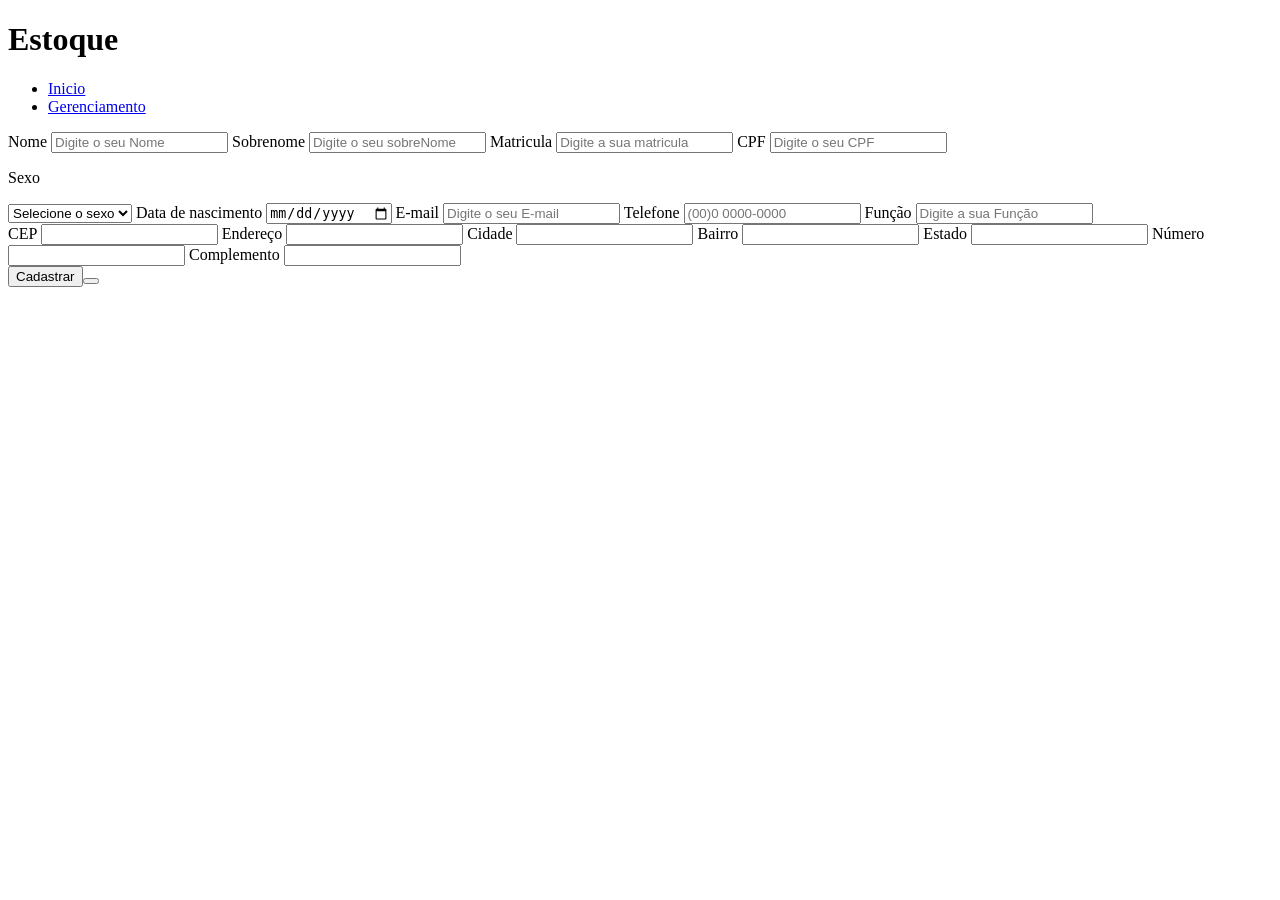
==== src/main/webapp/pages/cadastro.html @ 98a8aa47 "Dashboard cadastro e Cep" ====
<!DOCTYPE html>
<html>
    <head>
        <link rel="stylesheet" href="../css/reset.css"/>
        <link rel="stylesheet" href="../css/cores.css"/>
        <link rel="stylesheet" href="../css/cadastro.css"/>
        <meta charset="UTF-8">
        <meta name="viewport" content="width=device-width, initial-scale=1.0">
        <title>Cadastro</title>

    </head>
    <body>
         <header id="header">
            <h1 id="tituloCadastro">Estoque</h1>
            <nav>
                <ul>
                    <li><a href="#">Inicio</a></li>
                    <li><a href="#">Gerenciamento</a></li>
                </ul>
            </nav>
        </header>
        <main id="main" >
            <form action="/cadastro" method="POST">
                <div class="container">
                    <div class="dadosPessoais">
                        <label for="nameFirst">Nome</label>
                        <input type="text" name="nameFirst" id="nameFirst" placeholder="Digite o seu Nome" />
                        <label for="sobreNome">Sobrenome</label>
                        <input type="text" name="sobreNome" id="sobreNome" placeholder="Digite o seu sobreNome" />
                        <label for="matricula">Matricula</label>
                        <input type="text" name="matricula" id="matricula" placeholder="Digite a sua matricula" />
                        <label for="cpf">CPF</label>
                        <input type="text" name="cpf" id="cpf" placeholder="Digite o seu CPF" />
                        <p>Sexo</p>
                        <select>
                            <option value="">Selecione o sexo</option>
                            <option value="1">Masculino</option>
                            <option value="2">Feminino</option>
                        </select>
                        <label for="dtaNascimento">Data de nascimento</label>
                        <input type="date" name="dtaNascimento" id="dtaNascimento" />
                        <label for="email">E-mail</label>
                        <input type="email" name="email" id="email" placeholder="Digite o seu E-mail"/>
                        <label for="telefone">Telefone</label>
                        <input type="tel" name="telefone" placeholder="(00)0 0000-0000"/>
                        <label for="funcao">Função</label>
                        <input type="text" name="funcao" placeholder="Digite a sua Função"/>
                    </div>
                    <div class="containerEndereco">
                        <label for="cep">CEP</label>
                        <input type="text" name="cep" id="cep"  />
                        <label for="endereco">Endereço</label>
                        <input type="text" name="endereco" id="endereco" />
                        <label for="cidade">Cidade</label>
                        <input type="text" name="cidade" id="cidade" />
                        <label for="bairro">Bairro</label>
                        <input type="text" name="bairro" id="bairro" />
                        <label for="estado">Estado</label>
                        <input type="text" name="estado" id="estado" />
                        <label for="numero">Número</label>
                        <input type="text" name="numero" id="numero" />
                        <label for="complemento">Complemento</label>
                        <input type="text" name="complemento" id="complemento" />
                    <div/>
                    <div class="btn">
                        <button type="submit">Cadastrar<button/>
                            
                    <div/>
                </div>
            </form>
        </main>
    </body>
</html>
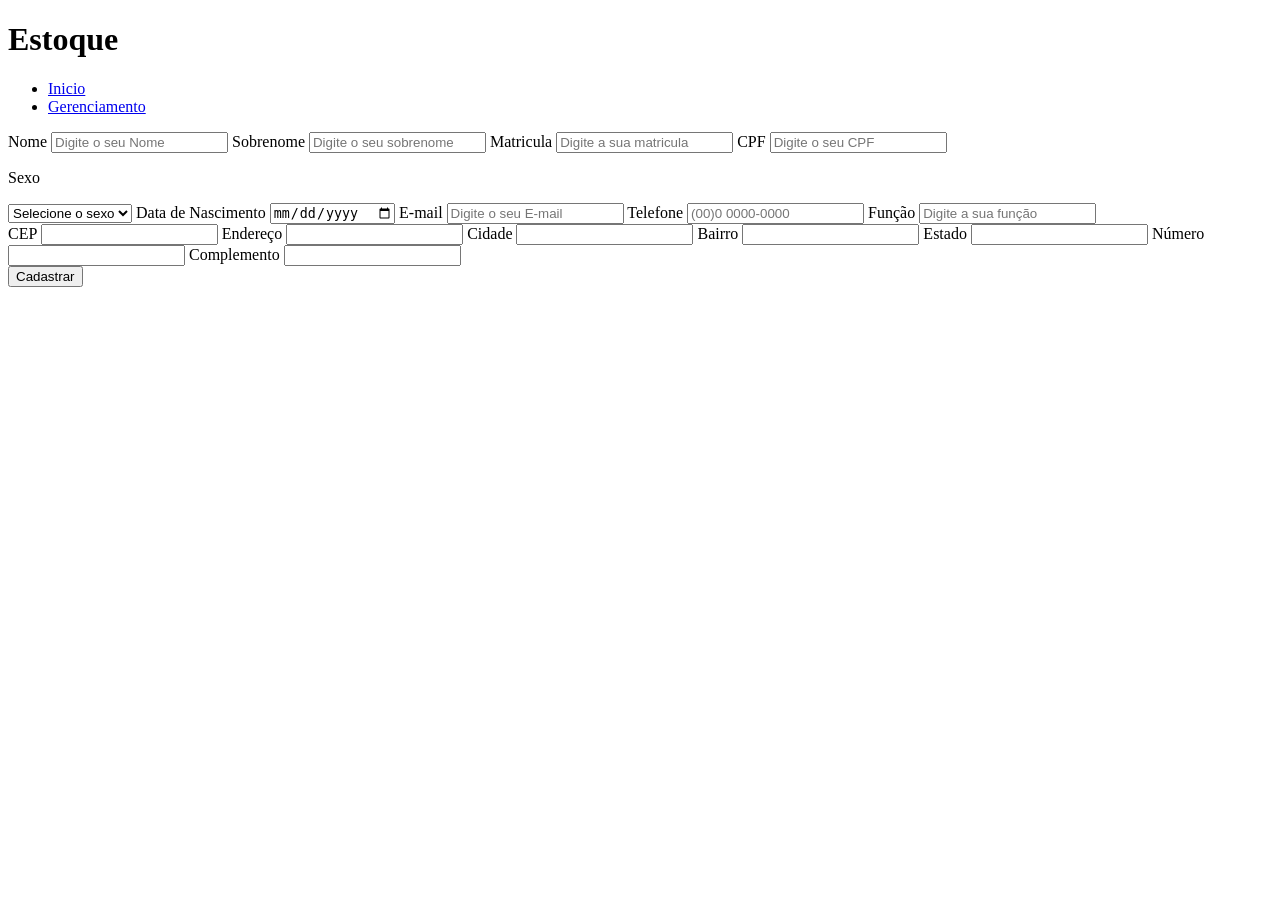
==== commit f7b3609a: "completou o cep" ====
--- a/src/main/webapp/pages/cadastro.html
+++ b/src/main/webapp/pages/cadastro.html
@@ -1,13 +1,12 @@
 <!DOCTYPE html>
 <html>
     <head>
-        <link rel="stylesheet" href="../css/reset.css"/>
-        <link rel="stylesheet" href="../css/cores.css"/>
-        <link rel="stylesheet" href="../css/cadastro.css"/>
         <meta charset="UTF-8">
         <meta name="viewport" content="width=device-width, initial-scale=1.0">
+        <link rel="stylesheet" href="../css/reset.css"/>
+        <link rel="stylesheet" href="../css/color.css"/>
+        <link rel="stylesheet" href="../css/cadastro.css">
         <title>Cadastro</title>
-
     </head>
     <body>
          <header id="header">
@@ -26,25 +25,25 @@
                         <label for="nameFirst">Nome</label>
                         <input type="text" name="nameFirst" id="nameFirst" placeholder="Digite o seu Nome" />
                         <label for="sobreNome">Sobrenome</label>
-                        <input type="text" name="sobreNome" id="sobreNome" placeholder="Digite o seu sobreNome" />
+                        <input type="text" name="sobreNome" id="sobreNome" placeholder="Digite o seu sobrenome" />
                         <label for="matricula">Matricula</label>
                         <input type="text" name="matricula" id="matricula" placeholder="Digite a sua matricula" />
                         <label for="cpf">CPF</label>
                         <input type="text" name="cpf" id="cpf" placeholder="Digite o seu CPF" />
                         <p>Sexo</p>
-                        <select>
+                        <select name="opcao" id="opcao">
                             <option value="">Selecione o sexo</option>
                             <option value="1">Masculino</option>
                             <option value="2">Feminino</option>
                         </select>
-                        <label for="dtaNascimento">Data de nascimento</label>
+                        <label for="dtaNascimento">Data de Nascimento</label>
                         <input type="date" name="dtaNascimento" id="dtaNascimento" />
                         <label for="email">E-mail</label>
-                        <input type="email" name="email" id="email" placeholder="Digite o seu E-mail"/>
+                        <input type="email" name="email" id="email" placeholder="Digite o seu E-mail" />
                         <label for="telefone">Telefone</label>
-                        <input type="tel" name="telefone" placeholder="(00)0 0000-0000"/>
+                        <input type="tel" name="telefone" id="telefone" placeholder="(00)0 0000-0000" />
                         <label for="funcao">Função</label>
-                        <input type="text" name="funcao" placeholder="Digite a sua Função"/>
+                        <input type="text" name="funcao" id="funcao" placeholder="Digite a sua função" />
                     </div>
                     <div class="containerEndereco">
                         <label for="cep">CEP</label>
@@ -61,13 +60,13 @@
                         <input type="text" name="numero" id="numero" />
                         <label for="complemento">Complemento</label>
                         <input type="text" name="complemento" id="complemento" />
-                    <div/>
+                    </div>
                     <div class="btn">
-                        <button type="submit">Cadastrar<button/>
-                            
-                    <div/>
+                        <button type="submit">Cadastrar</button>
+                    </div>
                 </div>
             </form>
         </main>
+        <script src="../js/cep.js"></script>
     </body>
-</html>
+</html>
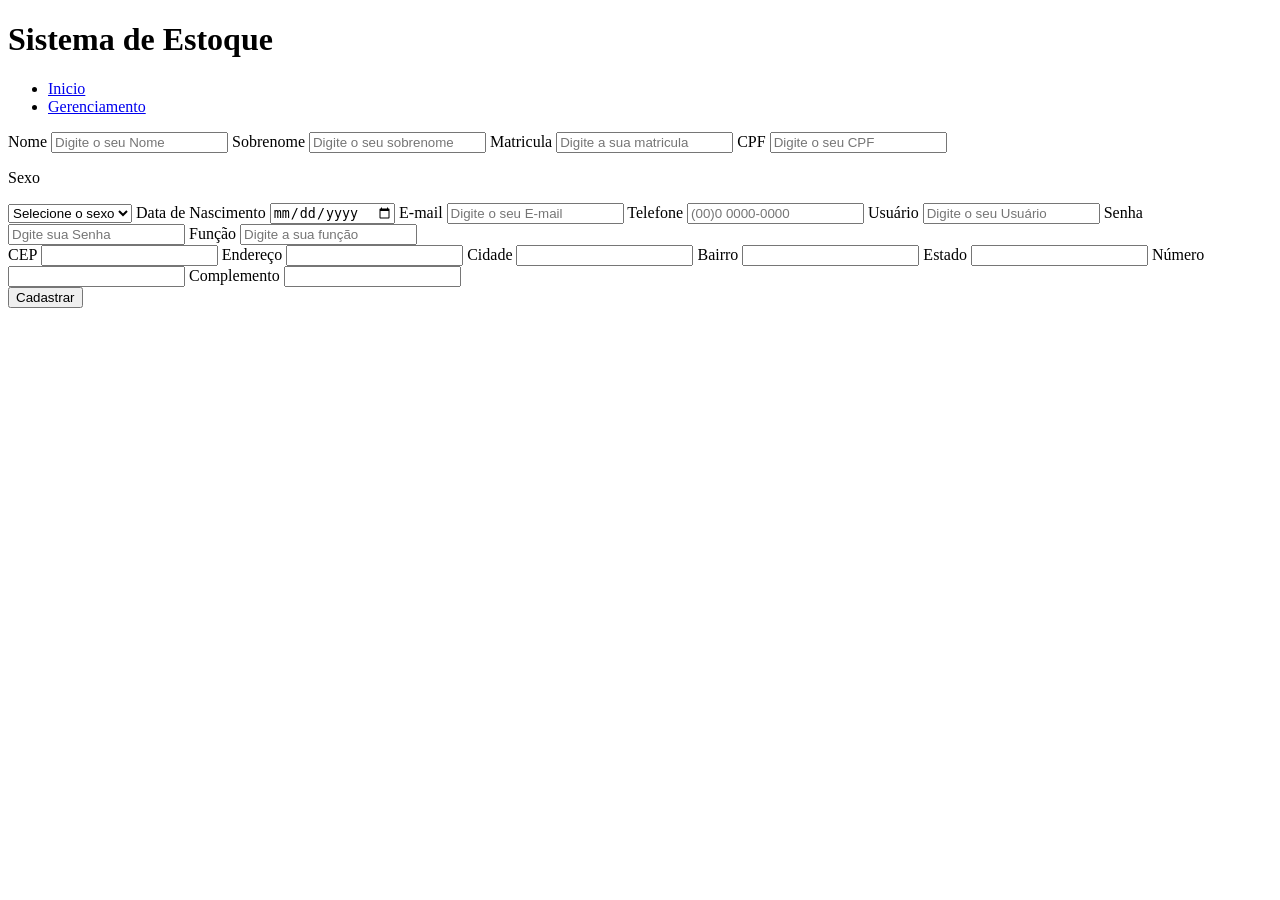
==== commit 0f455bc8: "CadastroDAO e Controller" ====
--- a/src/main/webapp/pages/cadastro.html
+++ b/src/main/webapp/pages/cadastro.html
@@ -10,7 +10,7 @@
     </head>
     <body>
          <header id="header">
-            <h1 id="tituloCadastro">Estoque</h1>
+            <h1 id="tituloCadastro">Sistema de Estoque</h1>
             <nav>
                 <ul>
                     <li><a href="#">Inicio</a></li>
@@ -19,7 +19,7 @@
             </nav>
         </header>
         <main id="main" >
-            <form action="/cadastro" method="POST">
+            <form action="../cadastro" method="POST">
                 <div class="container">
                     <div class="dadosPessoais">
                         <label for="nameFirst">Nome</label>
@@ -42,6 +42,10 @@
                         <input type="email" name="email" id="email" placeholder="Digite o seu E-mail" />
                         <label for="telefone">Telefone</label>
                         <input type="tel" name="telefone" id="telefone" placeholder="(00)0 0000-0000" />
+                        <label for="usuario">Usuário</label>
+                        <input type="text" name="usuario" id="usuario" placeholder="Digite o seu Usuário"/>
+                        <label for="senha">Senha</label>
+                        <input type="password" name="senha" id="senha" placeholder="Dgite sua Senha"/>
                         <label for="funcao">Função</label>
                         <input type="text" name="funcao" id="funcao" placeholder="Digite a sua função" />
                     </div>
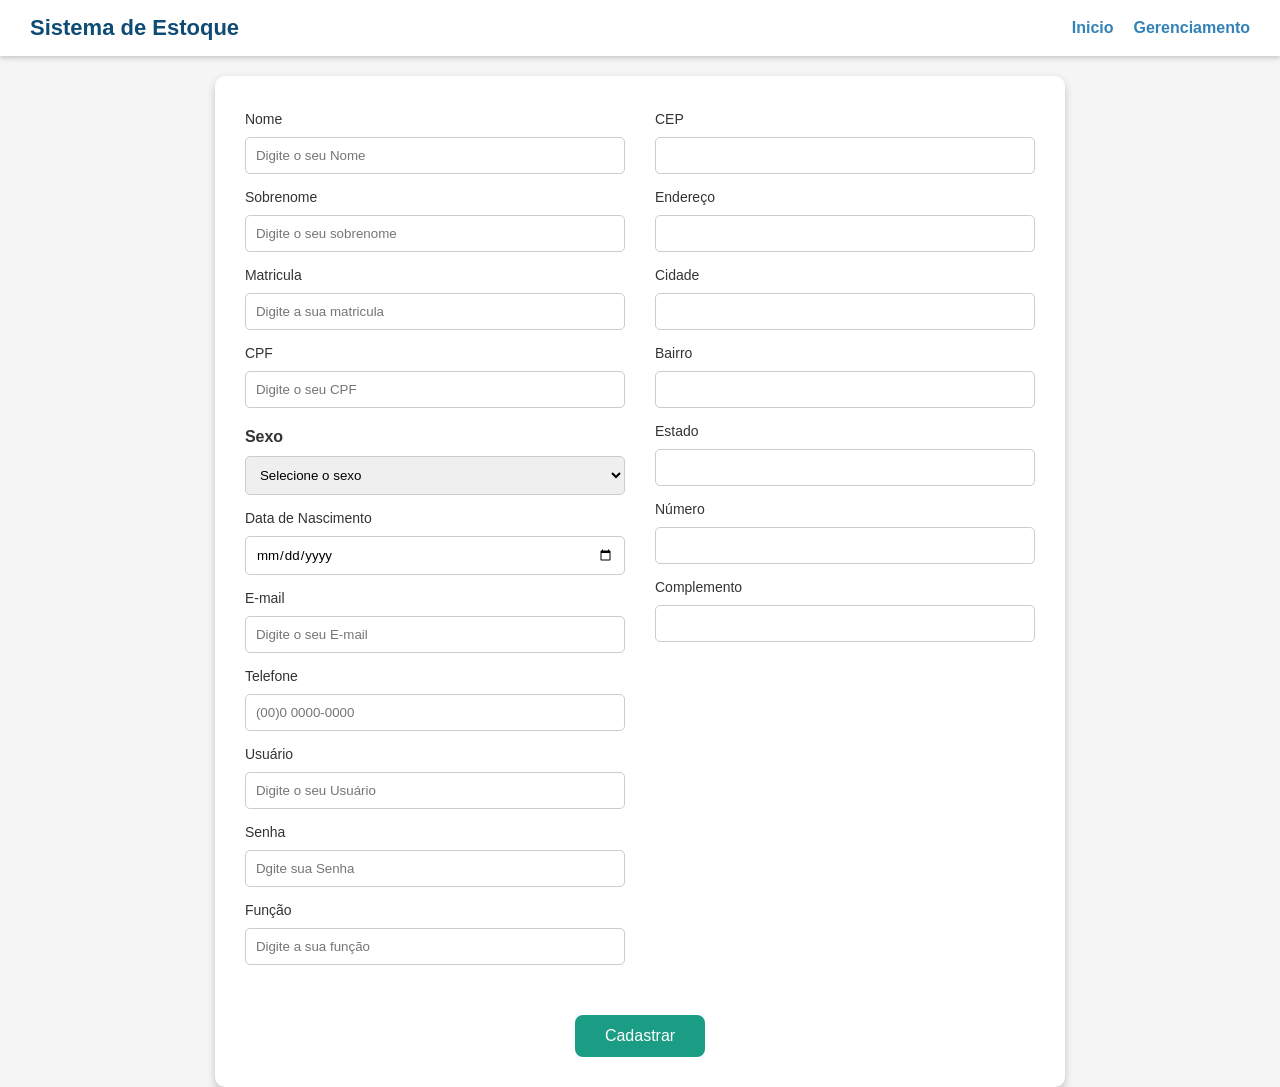
==== commit 550fd220: "Adicionando e configurando dockerfile e dockercompose" ====
--- a/src/main/webapp/pages/cadastro.html
+++ b/src/main/webapp/pages/cadastro.html
@@ -1,12 +1,13 @@
 <!DOCTYPE html>
 <html>
     <head>
+        
+        <link rel="stylesheet" href="../CSS/reset.css"/>
+        <link rel="stylesheet" href="../CSS/color.css"/>
+        <link rel="stylesheet" href="../CSS/cadastro.css">
+        <title>Cadastro</title>
         <meta charset="UTF-8">
         <meta name="viewport" content="width=device-width, initial-scale=1.0">
-        <link rel="stylesheet" href="../css/reset.css"/>
-        <link rel="stylesheet" href="../css/color.css"/>
-        <link rel="stylesheet" href="../css/cadastro.css">
-        <title>Cadastro</title>
     </head>
     <body>
          <header id="header">
@@ -19,7 +20,7 @@
             </nav>
         </header>
         <main id="main" >
-            <form action="../cadastro" method="POST">
+            <form action="cadastro" method="POST">
                 <div class="container">
                     <div class="dadosPessoais">
                         <label for="nameFirst">Nome</label>
--- a/src/main/webapp/CSS/color.css
+++ b/src/main/webapp/CSS/color.css
@@ -0,0 +1,19 @@
+:root {
+    /* Cores principais */
+    --primary-dark: #0f4c75;
+    --primary-medium: #3282b8;
+    --primary-light: #bbe1fa;
+
+    /* Cor de ação (botões / confirmação) */
+    --success: #1b9c85;
+    --success-hover: #157a6e;
+
+    /* Neutros */
+    --white: #ffffff;
+    --gray-light: #f5f5f5;
+    --gray-medium: #cccccc;
+    --gray-dark: #333333;
+
+    /* Sombra */
+    --shadow-default: rgba(0, 0, 0, 0.2);
+}
--- a/src/main/webapp/CSS/cadastro.css
+++ b/src/main/webapp/CSS/cadastro.css
@@ -0,0 +1,107 @@
+body {
+    background-color: var(--gray-light);
+    color: var(--gray-dark);
+}
+
+#header {
+    display: flex;
+    justify-content: space-between;
+    align-items: center;
+    background-color: var(--white);
+    padding: 15px 30px;
+    box-shadow: 0 2px 5px var(--shadow-default);
+    margin-bottom: 20px;
+}
+
+#tituloCadastro{
+    font-size: 22px;
+    color: var(--primary-dark);
+}
+
+nav ul {
+    display: flex;
+    list-style: none;
+    gap: 20px;
+}
+
+nav a {
+    text-decoration: none;
+    color: var(--primary-medium);
+    font-weight: bold;
+}
+
+nav a:hover {
+    color: var(--primary-dark);
+}
+
+#main {
+    display: flex;
+    justify-content: center;
+}
+
+.container{
+    background-color: var(--white);
+    padding: 30px;
+    border-radius: 10px;
+    box-shadow: 0 4px 8px var(--shadow-default);
+    width: 100%;
+    max-width: 1100px;
+    display: flex;
+    gap: 30px;
+    flex-wrap: wrap;
+}
+
+.dadosPessoais,
+.containerEndereco {
+    flex: 1;
+    min-width: 300px;
+    display: flex;
+    flex-direction: column;
+    gap: 10px;
+}
+
+label {
+    font-size: 14px;
+    margin-top: 5px;
+}
+
+input,
+select {
+    padding: 10px;
+    border-radius: 5px;
+    border: 1px solid var(--gray-medium);
+    outline: none;
+    transition: 0.2s;
+}
+
+input:focus,
+select:focus {
+    border-color: var(--primary-medium);
+}
+
+.dadosPessoais p {
+    margin-top: 10px;
+    font-weight: bold;
+}
+
+.btn {
+    width: 100%;
+    display: flex;
+    justify-content: center;
+    margin-top: 20px;
+}
+
+.btn button {
+    padding: 12px 30px;
+    background-color: var(--success);
+    color: var(--white);
+    border: none;
+    border-radius: 8px;
+    font-size: 16px;
+    cursor: pointer;
+    transition: 0.2s;
+}
+
+.btn button:hover {
+    background-color: var(--success-hover);
+}
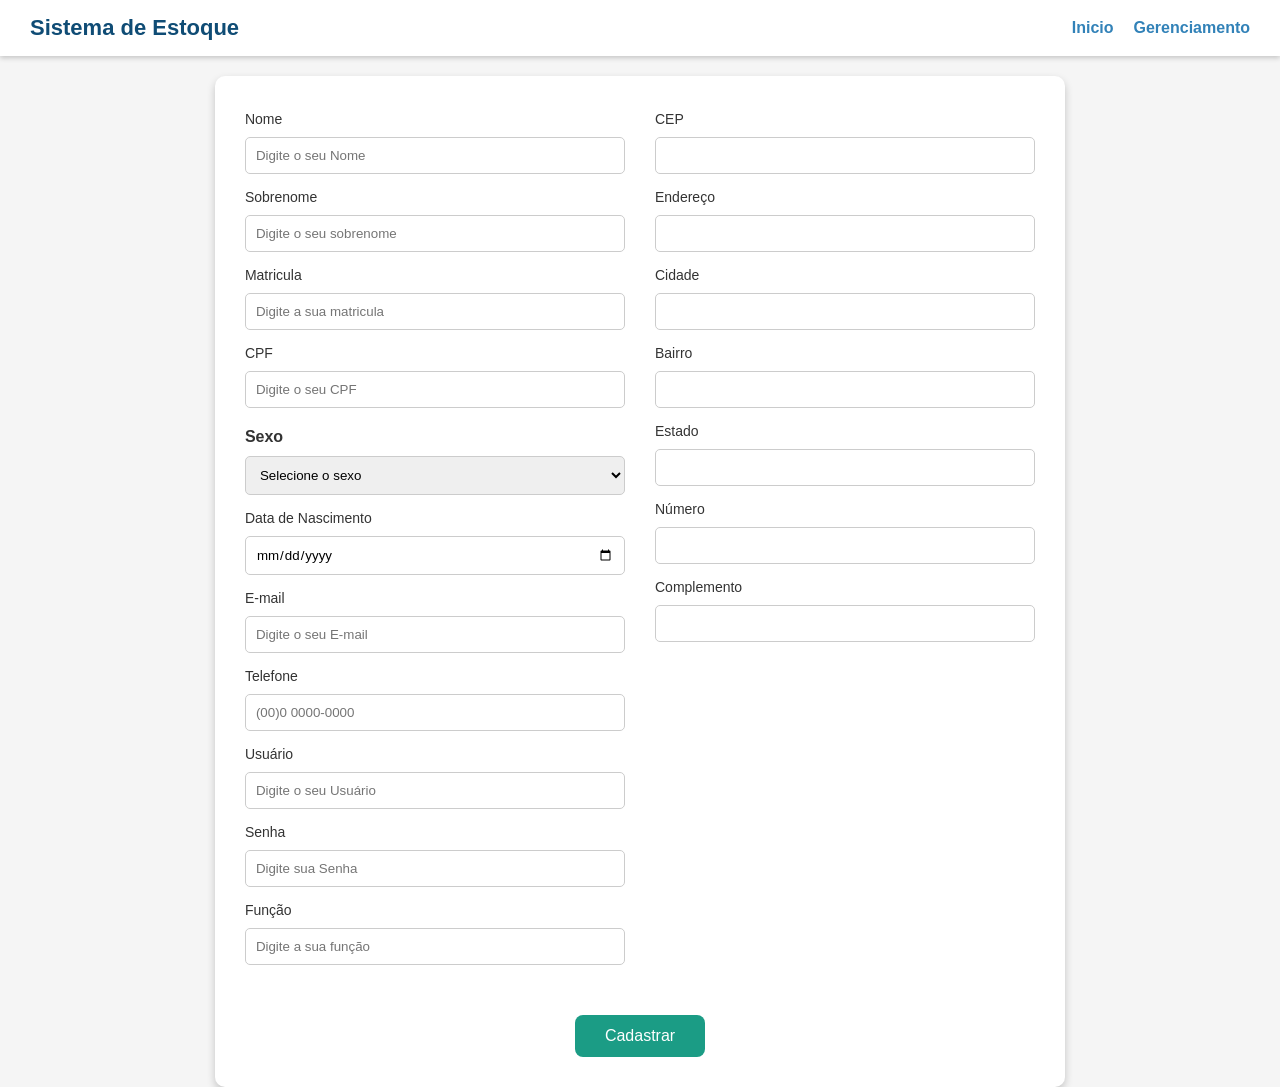
==== commit 5de9f854: "arrumando erros de redirecionamento de cadastras produtos" ====
--- a/src/main/webapp/pages/cadastro.html
+++ b/src/main/webapp/pages/cadastro.html
@@ -1,7 +1,6 @@
 <!DOCTYPE html>
 <html>
     <head>
-        
         <link rel="stylesheet" href="../CSS/reset.css"/>
         <link rel="stylesheet" href="../CSS/color.css"/>
         <link rel="stylesheet" href="../CSS/cadastro.css">
@@ -14,8 +13,8 @@
             <h1 id="tituloCadastro">Sistema de Estoque</h1>
             <nav>
                 <ul>
-                    <li><a href="#">Inicio</a></li>
-                    <li><a href="#">Gerenciamento</a></li>
+                    <li><a href="dashboard.html">Inicio</a></li>
+                    <li><a href="dashboard.html">Gerenciamento</a></li>
                 </ul>
             </nav>
         </header>
@@ -46,7 +45,7 @@
                         <label for="usuario">Usuário</label>
                         <input type="text" name="usuario" id="usuario" placeholder="Digite o seu Usuário"/>
                         <label for="senha">Senha</label>
-                        <input type="password" name="senha" id="senha" placeholder="Dgite sua Senha"/>
+                        <input type="password" name="senha" id="senha" placeholder="Digite sua Senha"/>
                         <label for="funcao">Função</label>
                         <input type="text" name="funcao" id="funcao" placeholder="Digite a sua função" />
                     </div>
@@ -62,7 +61,7 @@
                         <label for="estado">Estado</label>
                         <input type="text" name="estado" id="estado" />
                         <label for="numero">Número</label>
-                        <input type="text" name="numero" id="numero" />
+                        <input type="number" name="numero" id="numero" />
                         <label for="complemento">Complemento</label>
                         <input type="text" name="complemento" id="complemento" />
                     </div>
